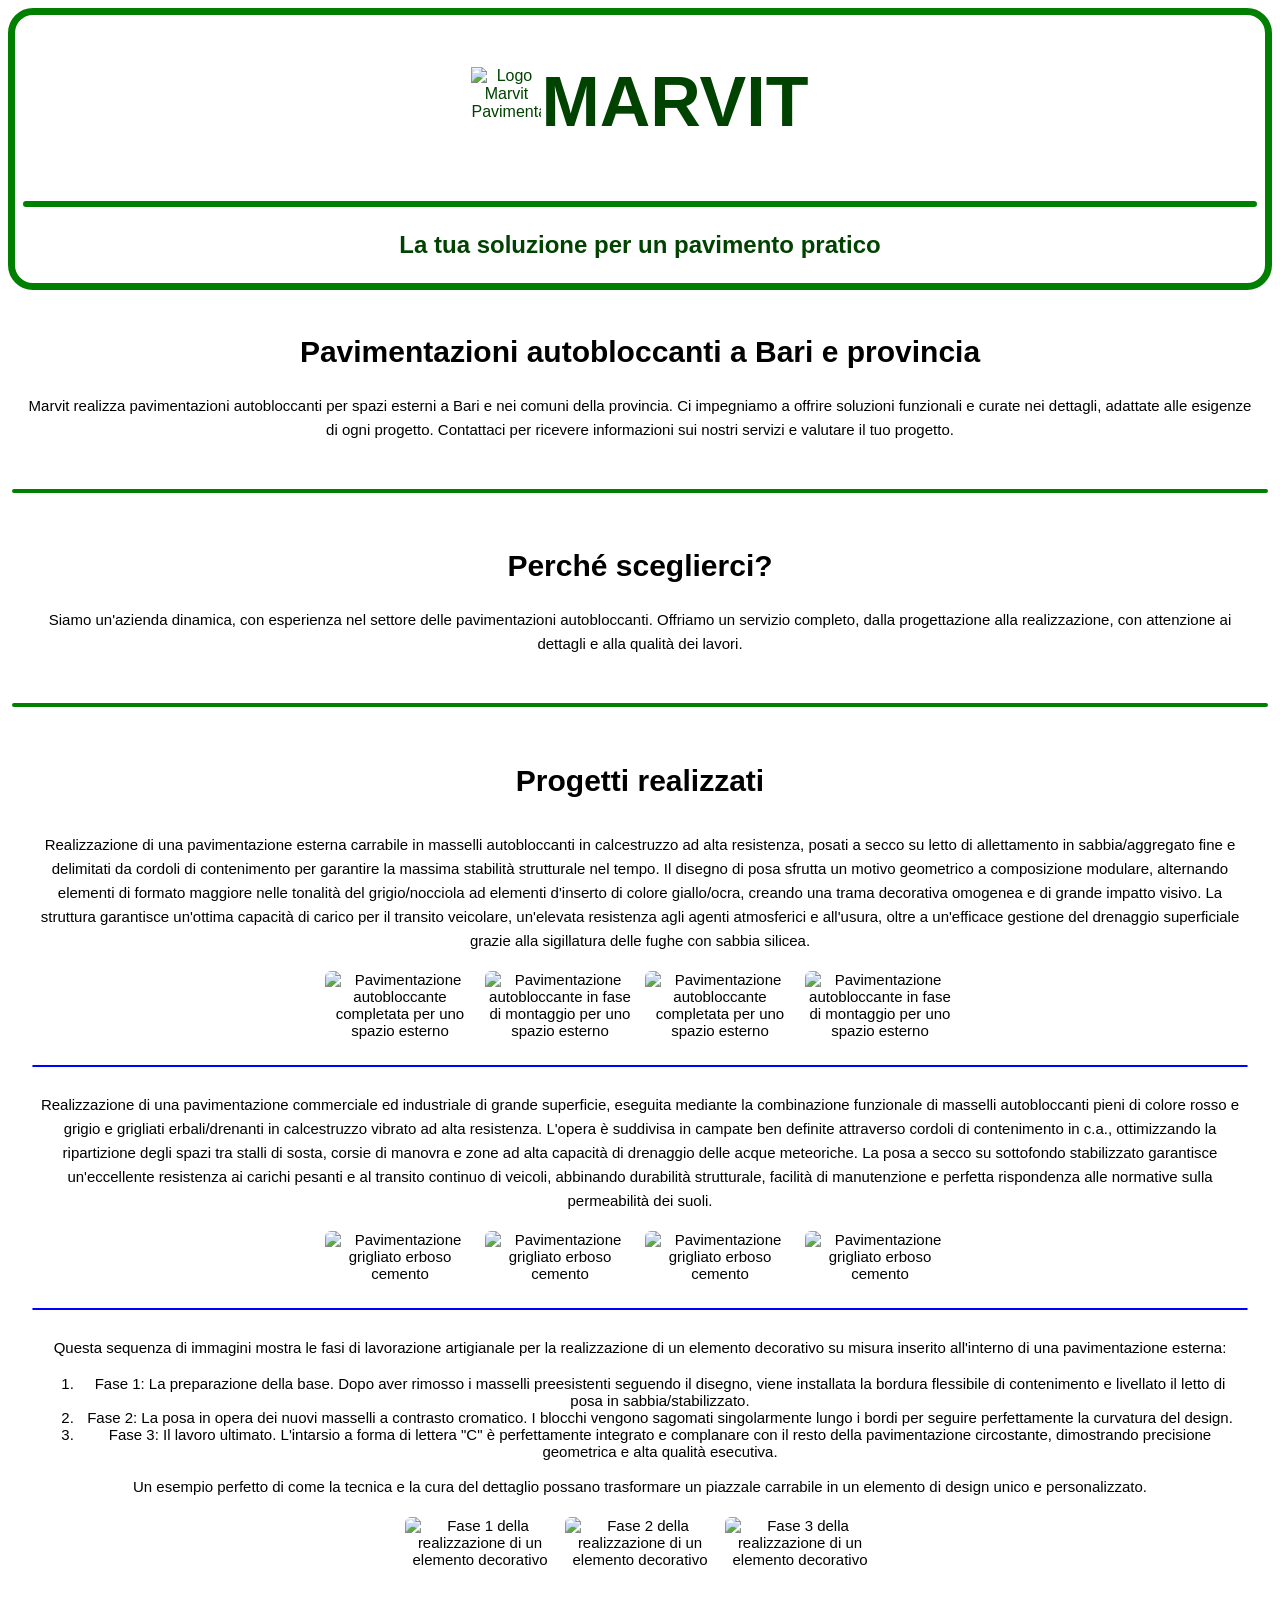
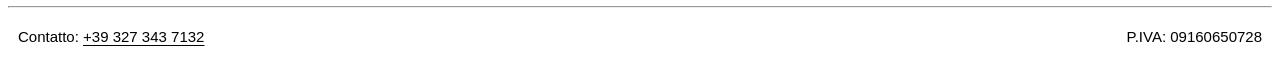
==== index.html @ 8603c84a "Update index.html" ====
<!doctype html>
<html lang="it">
    <head>
        <meta charset="UTF-8" />
        <meta name="viewport" content="width=device-width, initial-scale=1.0" />
        <title>Marvit Pavimentazioni | Bari e Provincia</title>
        <meta
            name="description"
            content="Marvit realizza pavimentazioni autobloccanti a Bari e provincia. Scopri i nostri lavori e contattaci per informazioni e preventivi."
        />
        <link rel="canonical" href="https://leinadco.github.io/marvit/" />
        <link rel="stylesheet" href="style.css" />

        <script type="application/ld+json">
            {
                "@context": "https://schema.org",
                "@type": "HomeAndConstructionBusiness",
                "name": "Marvit Pavimentazioni",
                "url": "https://leinadco.github.io/marvit/",
                "telephone": "+393273437132",
                "description": "Marvit realizza pavimentazioni autobloccanti a Bari e provincia.",
                "areaServed": {
                    "@type": "AdministrativeArea",
                    "name": "Bari e provincia"
                }
            }
        </script>
    </head>

    <body>
        <header>
            <div>
                <img
                    class="logo"
                    src="https://raw.githubusercontent.com/leinadco/Files/refs/heads/main/Marvit/Logo_Marvit.jpg"
                    alt="Logo Marvit Pavimentazioni"
                />
                <h1>MARVIT</h1>
            </div>
            <hr />
            <p>La tua soluzione per un pavimento pratico</p>
        </header>
        <main>
            <section>
                <h2>Pavimentazioni autobloccanti a Bari e provincia</h2>
                <p>
                    Marvit realizza pavimentazioni autobloccanti per spazi
                    esterni a Bari e nei comuni della provincia. Ci impegniamo a
                    offrire soluzioni funzionali e curate nei dettagli, adattate
                    alle esigenze di ogni progetto. Contattaci per ricevere
                    informazioni sui nostri servizi e valutare il tuo progetto.
                </p>
            </section>
            <hr />
            <section>
                <h2>Perché sceglierci?</h2>
                <p>
                    Siamo un'azienda dinamica, con esperienza nel settore delle
                    pavimentazioni autobloccanti. Offriamo un servizio completo,
                    dalla progettazione alla realizzazione, con attenzione ai
                    dettagli e alla qualità dei lavori.
                </p>
            </section>
            <hr />
            <section>
                <h2>Progetti realizzati</h2>
                <div class="gallery">
                    <div class="flex-container">
                        <p>
                            Realizzazione di una pavimentazione esterna
                            carrabile in masselli autobloccanti in calcestruzzo
                            ad alta resistenza, posati a secco su letto di
                            allettamento in sabbia/aggregato fine e delimitati
                            da cordoli di contenimento per garantire la massima
                            stabilità strutturale nel tempo. Il disegno di posa
                            sfrutta un motivo geometrico a composizione
                            modulare, alternando elementi di formato maggiore
                            nelle tonalità del grigio/nocciola ad elementi
                            d'inserto di colore giallo/ocra, creando una trama
                            decorativa omogenea e di grande impatto visivo. La
                            struttura garantisce un'ottima capacità di carico
                            per il transito veicolare, un'elevata resistenza
                            agli agenti atmosferici e all'usura, oltre a
                            un'efficace gestione del drenaggio superficiale
                            grazie alla sigillatura delle fughe con sabbia
                            silicea.
                        </p>
                        <img
                            src="https://raw.githubusercontent.com/leinadco/Files/refs/heads/main/Marvit/Tipo2-pavimentazione-autobloccante-completata-per-uno-spazio-esterno-1.jpg"
                            alt="Pavimentazione autobloccante completata per uno spazio esterno"
                            loading="lazy"
                            decoding="async"
                        />
                        <img
                            src="https://raw.githubusercontent.com/leinadco/Files/refs/heads/main/Marvit/Tipo2-pavimentazione-autobloccante-in-fase-di-montaggio-per-uno-spazio-esterno-3.jpg"
                            alt="Pavimentazione autobloccante in fase di montaggio per uno spazio esterno"
                            loading="lazy"
                            decoding="async"
                        />
                        <img
                            src="https://raw.githubusercontent.com/leinadco/Files/refs/heads/main/Marvit/Tipo2-pavimentazione-autobloccante-completata-per-uno-spazio-esterno-2.jpg"
                            alt="Pavimentazione autobloccante completata per uno spazio esterno"
                            loading="lazy"
                            decoding="async"
                        />
                        <img
                            src="https://raw.githubusercontent.com/leinadco/Files/refs/heads/main/Marvit/Tipo2-pavimentazione-autobloccante-in-fase-di-montaggio-per-uno-spazio-esterno_4.jpg"
                            alt="Pavimentazione autobloccante in fase di montaggio per uno spazio esterno"
                            loading="lazy"
                            decoding="async"
                        />
                    </div>
                    <hr />
                    <div class="flex-container">
                        <p>
                            Realizzazione di una pavimentazione commerciale ed
                            industriale di grande superficie, eseguita mediante
                            la combinazione funzionale di masselli autobloccanti
                            pieni di colore rosso e grigio e grigliati
                            erbali/drenanti in calcestruzzo vibrato ad alta
                            resistenza. L'opera è suddivisa in campate ben
                            definite attraverso cordoli di contenimento in c.a.,
                            ottimizzando la ripartizione degli spazi tra stalli
                            di sosta, corsie di manovra e zone ad alta capacità
                            di drenaggio delle acque meteoriche. La posa a secco
                            su sottofondo stabilizzato garantisce un'eccellente
                            resistenza ai carichi pesanti e al transito continuo
                            di veicoli, abbinando durabilità strutturale,
                            facilità di manutenzione e perfetta rispondenza alle
                            normative sulla permeabilità dei suoli.
                        </p>
                        <img
                            src="https://raw.githubusercontent.com/leinadco/Files/refs/heads/main/Marvit/Tipo1-pavimentazione-grigliato-erboso-cemento-1.jpg"
                            alt="Pavimentazione grigliato erboso cemento"
                        />
                        <img
                            src="https://raw.githubusercontent.com/leinadco/Files/refs/heads/main/Marvit/Tipo1-pavimentazione-grigliato-erboso-cemento-2.jpg"
                            alt="Pavimentazione grigliato erboso cemento"
                        />
                        <img
                            src="https://raw.githubusercontent.com/leinadco/Files/refs/heads/main/Marvit/Tipo1-pavimentazione-grigliato-erboso-cemento-3.jpg"
                            alt="Pavimentazione grigliato erboso cemento"
                        />
                        <img
                            src="https://raw.githubusercontent.com/leinadco/Files/refs/heads/main/Marvit/Tipo1-pavimentazione-grigliato-erboso-cemento-4.jpg"
                            alt="Pavimentazione grigliato erboso cemento"
                        />
                    </div>
<hr />
                    <div class="flex-container">
<div>
                        <p>Questa sequenza di immagini mostra le fasi di lavorazione artigianale per la realizzazione di un elemento decorativo su misura inserito all'interno di una pavimentazione esterna:</p>
<ol>
<li>Fase 1: La preparazione della base. Dopo aver rimosso i masselli preesistenti seguendo il disegno, viene installata la bordura flessibile di contenimento e livellato il letto di posa in sabbia/stabilizzato.</li>
<li>Fase 2: La posa in opera dei nuovi masselli a contrasto cromatico. I blocchi vengono sagomati singolarmente lungo i bordi per seguire perfettamente la curvatura del design.</li>
<li>Fase 3: Il lavoro ultimato. L'intarsio a forma di lettera "C" è perfettamente integrato e complanare con il resto della pavimentazione circostante, dimostrando precisione geometrica e alta qualità esecutiva.</li>
</ol>
<p>Un esempio perfetto di come la tecnica e la cura del dettaglio possano trasformare un piazzale carrabile in un elemento di design unico e personalizzato.<p>
</div>
                        <img
                            src="https://raw.githubusercontent.com/leinadco/Files/refs/heads/main/Marvit/Tipo3-realizzazione-intarsio-personalizzato-masselli-1.jpg"
                            alt="Fase 1 della realizzazione di un elemento decorativo"
                        />
                        <img
                            src="https://raw.githubusercontent.com/leinadco/Files/refs/heads/main/Marvit/Tipo3-realizzazione-intarsio-personalizzato-masselli-2.jpg"
                            alt="Fase 2 della realizzazione di un elemento decorativo"
                        />
                        <img
                            src="https://raw.githubusercontent.com/leinadco/Files/refs/heads/main/Marvit/Tipo3-realizzazione-intarsio-personalizzato-masselli-3.jpg"
                            alt="Fase 3 della realizzazione di un elemento decorativo"
                        />
                    </div>
                </div>
            </section>
        </main>
        <hr />
        <footer>
            <p>
                Contatto:
                <a href="tel:+393273437132">+39 327 343 7132</a>
            </p>
            <p>P.IVA: 09160650728</p>
        </footer>
        <script src="script.js"></script>
    </body>
</html>
---- style.css ----
/* ========================================
   1. REGOLE GENERALI — SMARTPHONE
   ======================================== */

* {
    box-sizing: border-box;
}

body {
    margin: 8px;
    font-family: Arial, Helvetica, sans-serif;
    text-align: center;
}

/* ========================================
   2. INTESTAZIONE
   ======================================== */

header {
    border: 5px solid rgb(0, 127, 0);
    border-radius: 18px;
    color: rgb(0, 67, 0);
}

header div {
    display: flex;
    flex-direction: row;
    justify-content: center;
    align-items: center;
}

.logo {
    width: 48px;
    height: auto;
    aspect-ratio: 1 / 1;
    flex-shrink: 0;
}

header h1 {
    font-size: 36px;
    margin: 0.67em 0;
}

header p {
    font-size: 18px;
    font-weight: bold;
    padding: 0 10px;
}

header hr {
    border: 3px solid green;
    border-radius: 25px;
    margin: 12px 8px;
}

/* ========================================
   3. CONTENUTO PRINCIPALE
   ======================================== */

main {
    width: 100%;
}

section {
    padding: 10px 4px;
}

section ~ hr {
    border: 2px solid green;
    border-radius: 25px;
    margin: 12px 4px;
}

h2 {
    font-size: 24px;
}

section p {
    font-size: 15px;
    line-height: 1.6;
}

/* ========================================
   4. GALLERIA FOTOGRAFICA
   ======================================== */

.gallery {
    font-size: 15px;
}

.gallery hr {
    border: 1px solid blue;
    border-radius: 25px;
    margin: 16px 4px;
}

.flex-container {
    display: flex;
    flex-direction: column;
    align-items: stretch;
    gap: 12px;
    padding: 10px 4px;
}

.flex-container p {
    margin: 0 0 8px;
    line-height: 1.6;
    overflow-wrap: anywhere;
}

.flex-container img {
    display: block;
    width: 100%;
    max-width: 420px;
    height: auto;
    align-self: center;
    border-radius: 6px;
}

/* ========================================
   5. PIÈ DI PAGINA
   ======================================== */

footer {
    display: flex;
    flex-direction: column;
    align-items: center;
    gap: 8px;
    padding: 12px 4px;
    font-size: 15px;
}

footer p {
    margin: 0;
    overflow-wrap: anywhere;
}

footer a {
    color: inherit;
    text-decoration: underline;
    text-underline-offset: 3px;
}

/* ========================================
   6. TABLET E SCHERMI INTERMEDI
   ======================================== */

@media (min-width: 481px) {
    .logo {
        width: 60px;
    }

    header {
        border-width: 6px;
        border-radius: 22px;
    }

    header h1 {
        font-size: 50px;
    }

    header p {
        font-size: 21px;
    }

    h2 {
        font-size: 27px;
    }

    section {
        padding: 16px 12px;
    }

    .flex-container {
        padding: 12px;
    }

    .flex-container img {
        max-width: 300px;
    }
}

/* ========================================
   7. COMPUTER DESKTOP
   ======================================== */

@media (min-width: 769px) {
    .logo {
        width: 70px;
    }

    header {
        border-width: 7px;
        border-radius: 25px;
    }

    header h1 {
        font-size: 70px;
    }

    header p {
        font-size: 24px;
    }

    h2 {
        font-size: 30px;
    }

    section {
        padding: 20px;
    }

    .flex-container {
        flex-direction: row;
        justify-content: center;
        align-items: center;
        flex-wrap: wrap;
        gap: 10px;
        padding: 10px;
    }

    .flex-container p {
        flex-basis: 100%;
    }

    .flex-container img {
        width: 150px;
        max-width: calc(25% - 10px);
        flex: 0 1 150px;
    }

    footer {
        flex-direction: row;
        justify-content: space-between;
        align-items: center;
        gap: 16px;
        padding: 12px 10px;
    }
}
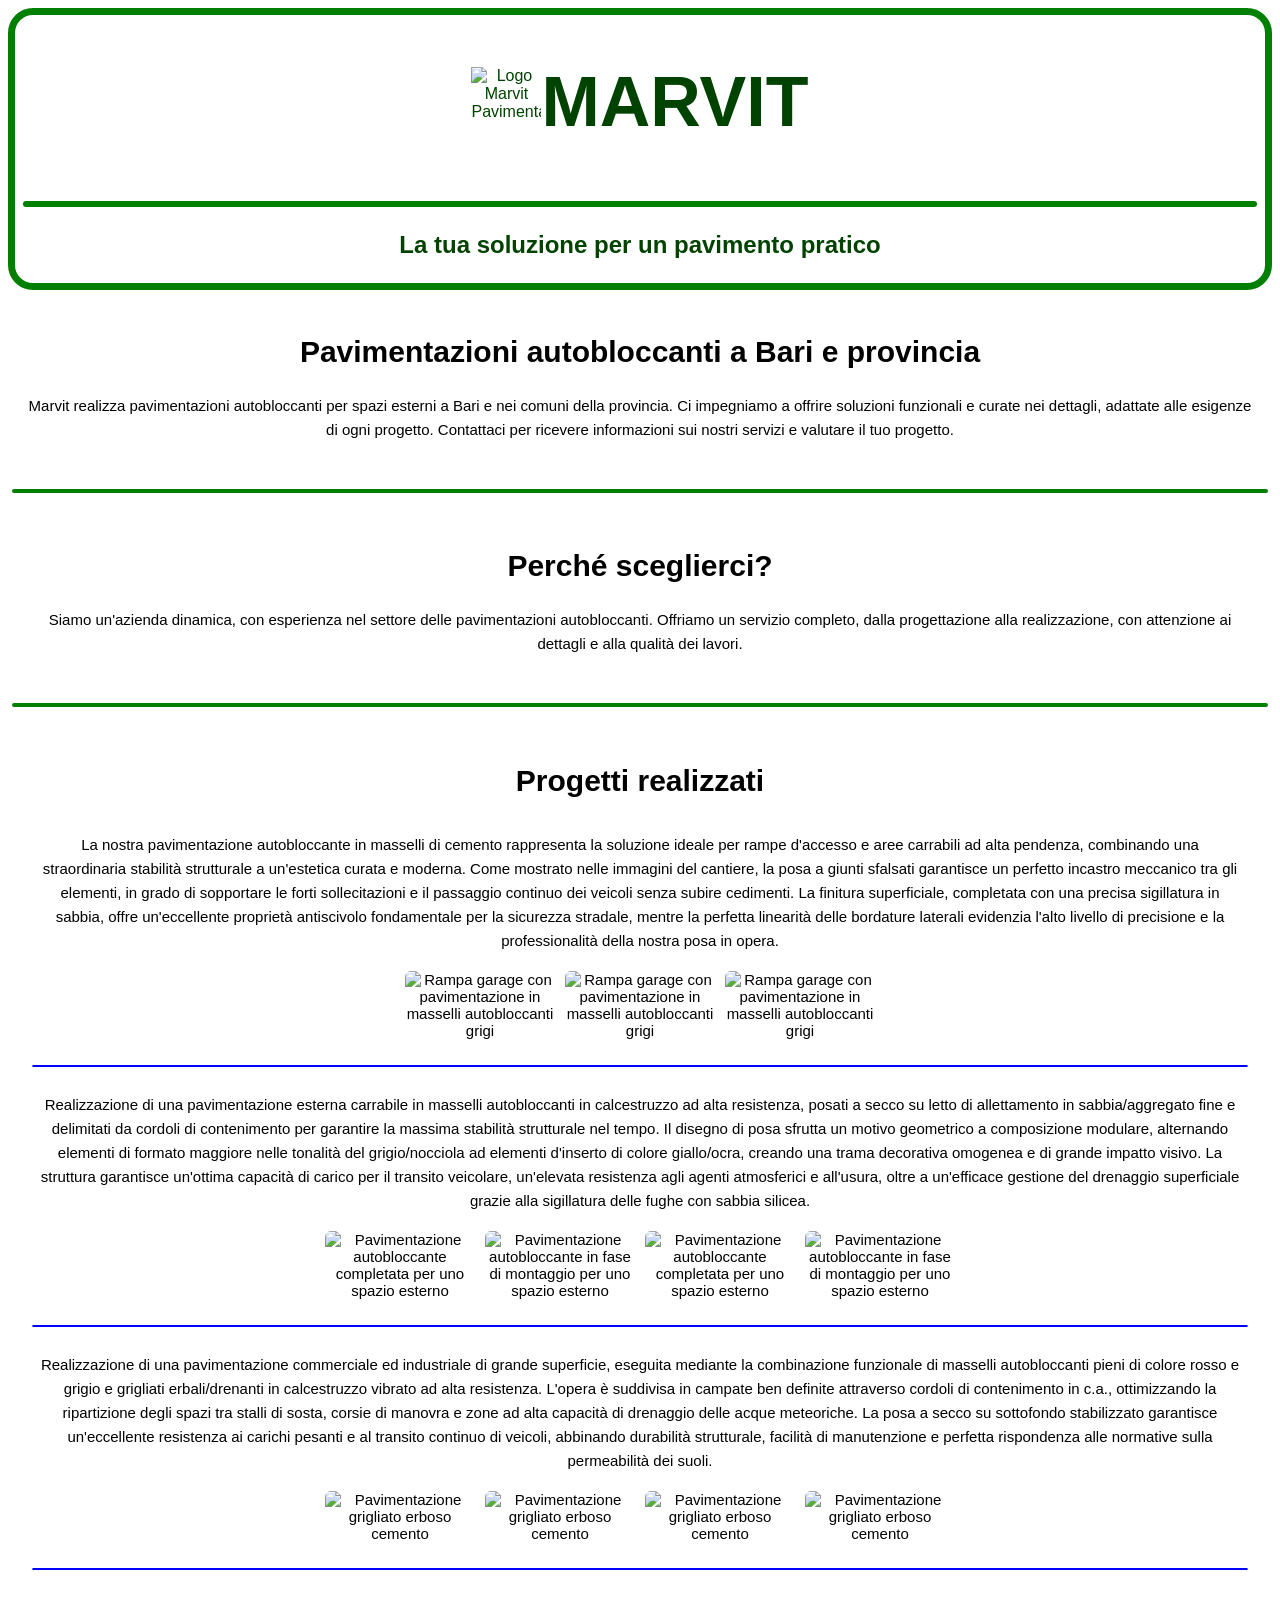
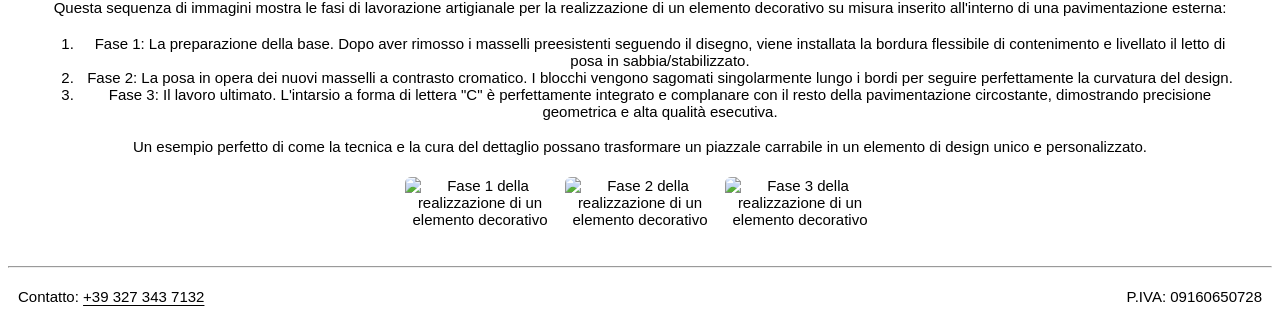
==== commit 6bf4ee63: "Update index.html" ====
--- a/index.html
+++ b/index.html
@@ -67,6 +67,34 @@
                 <div class="gallery">
                     <div class="flex-container">
                         <p>
+La nostra pavimentazione autobloccante in masselli di cemento rappresenta la soluzione ideale per rampe d'accesso e aree carrabili ad alta pendenza, combinando una straordinaria stabilità strutturale a un'estetica curata e moderna. Come mostrato nelle immagini del cantiere, la posa a giunti sfalsati garantisce un perfetto incastro meccanico tra gli elementi, in grado di sopportare le forti sollecitazioni e il passaggio continuo dei veicoli senza subire cedimenti. La finitura superficiale, completata con una precisa sigillatura in sabbia, offre un'eccellente proprietà antiscivolo fondamentale per la sicurezza stradale, mentre la perfetta linearità delle bordature laterali evidenzia l'alto livello di precisione e la professionalità della nostra posa in opera.
+                        </p>
+                        <img
+                            src="https://raw.githubusercontent.com/leinadco/Files/refs/heads/main/Marvit/Tipo4-pavimentazione-rampa-garage-autobloccanti-1.jpg"
+                            alt="Rampa garage con pavimentazione in masselli autobloccanti grigi"
+
+                            loading="lazy"
+                            decoding="async"
+                        />
+                        <img
+                            src="https://raw.githubusercontent.com/leinadco/Files/refs/heads/main/Marvit/Tipo4-pavimentazione-rampa-garage-autobloccanti-2.jpg"
+                            alt="Rampa garage con pavimentazione in masselli autobloccanti grigi"
+
+                            loading="lazy"
+                            decoding="async"
+                        />
+                        <img
+                            src="https://raw.githubusercontent.com/leinadco/Files/refs/heads/main/Marvit/Tipo4-pavimentazione-rampa-garage-autobloccanti-3.jpg"
+                            alt="Rampa garage con pavimentazione in masselli autobloccanti grigi"
+
+                            loading="lazy"
+                            decoding="async"
+                        />
+                    </div>
+                    <hr />
+                <div class="gallery">
+                    <div class="flex-container">
+                        <p>
                             Realizzazione di una pavimentazione esterna
                             carrabile in masselli autobloccanti in calcestruzzo
                             ad alta resistenza, posati a secco su letto di
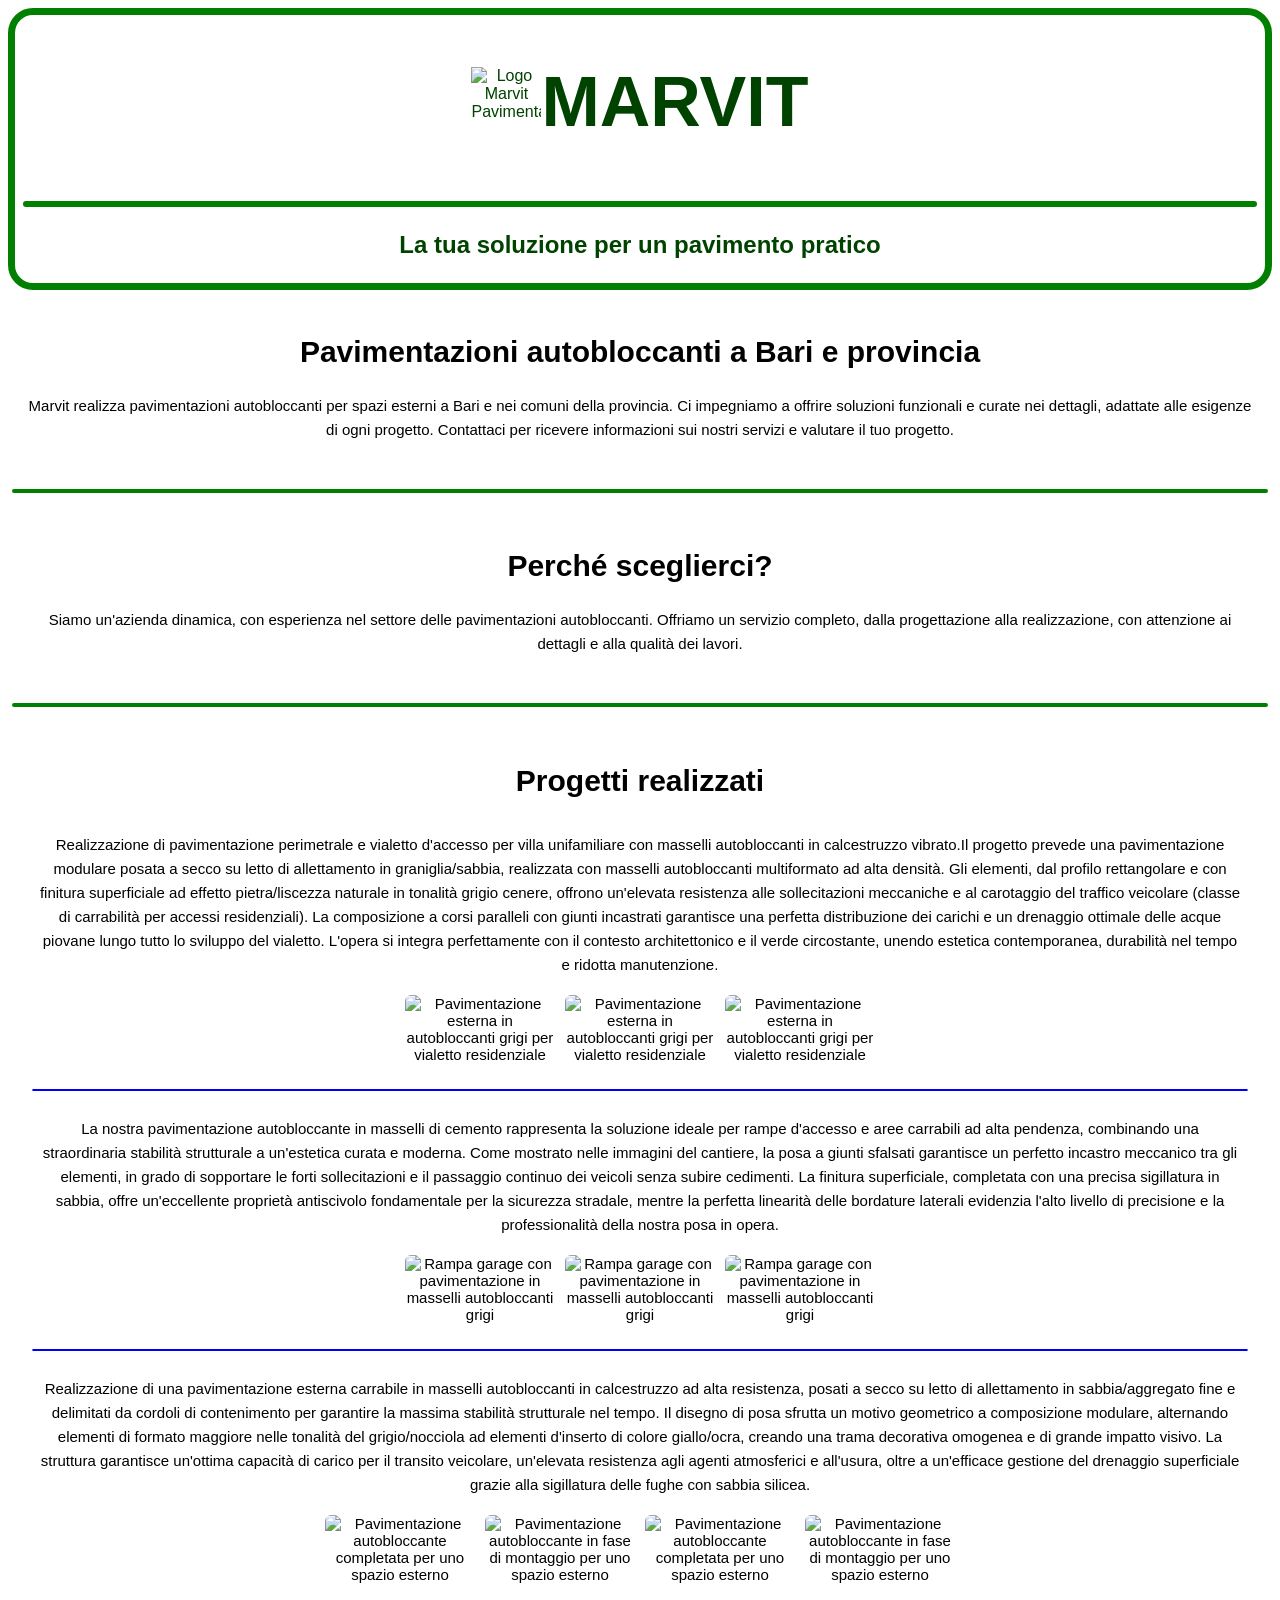
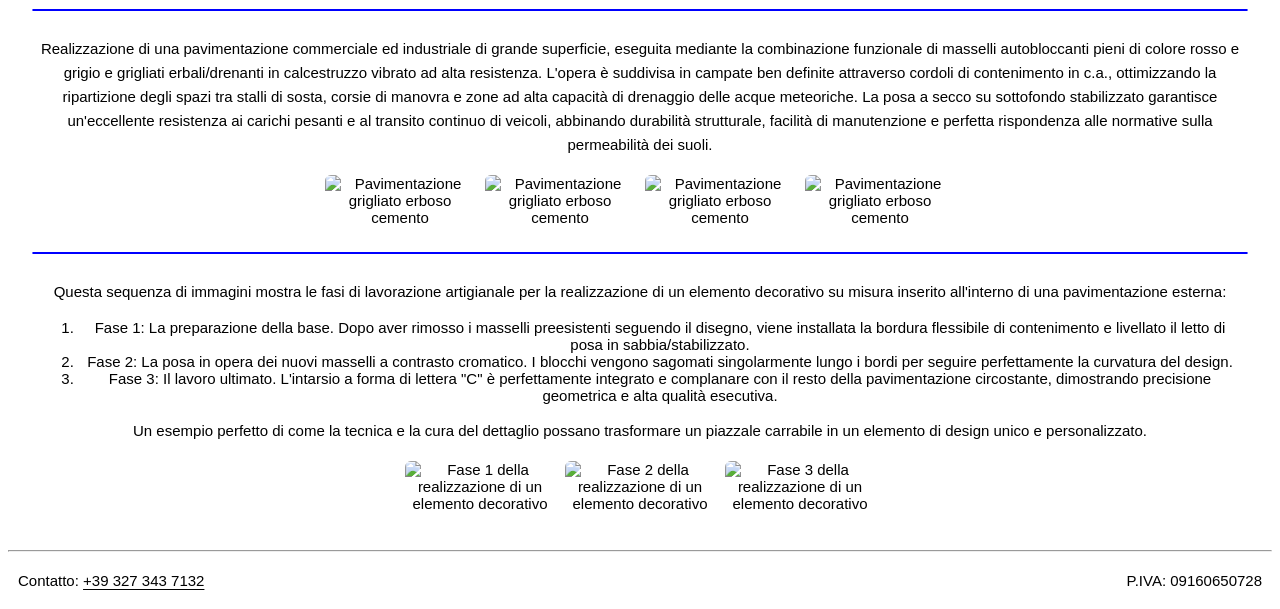
==== commit ddf27bac: "Update index.html" ====
--- a/index.html
+++ b/index.html
@@ -65,6 +65,37 @@
             <section>
                 <h2>Progetti realizzati</h2>
                 <div class="gallery">
+
+                    <div class="flex-container">
+                        <p>
+Realizzazione di pavimentazione perimetrale e vialetto d'accesso per villa unifamiliare con masselli autobloccanti in calcestruzzo vibrato.
+​Il progetto prevede una pavimentazione modulare posata a secco su letto di allettamento in graniglia/sabbia, realizzata con masselli autobloccanti multiformato ad alta densità. Gli elementi, dal profilo rettangolare e con finitura superficiale ad effetto pietra/liscezza naturale in tonalità grigio cenere, offrono un'elevata resistenza alle sollecitazioni meccaniche e al carotaggio del traffico veicolare (classe di carrabilità per accessi residenziali).
+La composizione a corsi paralleli con giunti incastrati garantisce una perfetta distribuzione dei carichi e un drenaggio ottimale delle acque piovane lungo tutto lo sviluppo del vialetto. L'opera si integra perfettamente con il contesto architettonico e il verde circostante, unendo estetica contemporanea, durabilità nel tempo e ridotta manutenzione.
+                        </p>
+                        <img
+                            src="https://raw.githubusercontent.com/leinadco/Files/refs/heads/main/Marvit/Tipo5-pavimentazione-esterna-masselli-residenza-moderna-1.jpg"
+                            alt="Pavimentazione esterna in autobloccanti grigi per vialetto residenziale"
+
+                            loading="lazy"
+                            decoding="async"
+                        />
+                        <img
+                            src="https://raw.githubusercontent.com/leinadco/Files/refs/heads/main/Marvit/Tipo5-pavimentazione-esterna-masselli-residenza-moderna-2.jpg"
+                            alt="Pavimentazione esterna in autobloccanti grigi per vialetto residenziale"
+
+                            loading="lazy"
+                            decoding="async"
+                        />
+                        <img
+                            src="https://raw.githubusercontent.com/leinadco/Files/refs/heads/main/Marvit/Tipo5-pavimentazione-esterna-masselli-residenza-moderna-3.jpg.jpg"
+                            alt="Pavimentazione esterna in autobloccanti grigi per vialetto residenziale"
+
+                            loading="lazy"
+                            decoding="async"
+                        />
+                    </div>
+                    <hr />
+
                     <div class="flex-container">
                         <p>
 La nostra pavimentazione autobloccante in masselli di cemento rappresenta la soluzione ideale per rampe d'accesso e aree carrabili ad alta pendenza, combinando una straordinaria stabilità strutturale a un'estetica curata e moderna. Come mostrato nelle immagini del cantiere, la posa a giunti sfalsati garantisce un perfetto incastro meccanico tra gli elementi, in grado di sopportare le forti sollecitazioni e il passaggio continuo dei veicoli senza subire cedimenti. La finitura superficiale, completata con una precisa sigillatura in sabbia, offre un'eccellente proprietà antiscivolo fondamentale per la sicurezza stradale, mentre la perfetta linearità delle bordature laterali evidenzia l'alto livello di precisione e la professionalità della nostra posa in opera.
@@ -92,7 +123,6 @@
                         />
                     </div>
                     <hr />
-                <div class="gallery">
                     <div class="flex-container">
                         <p>
                             Realizzazione di una pavimentazione esterna
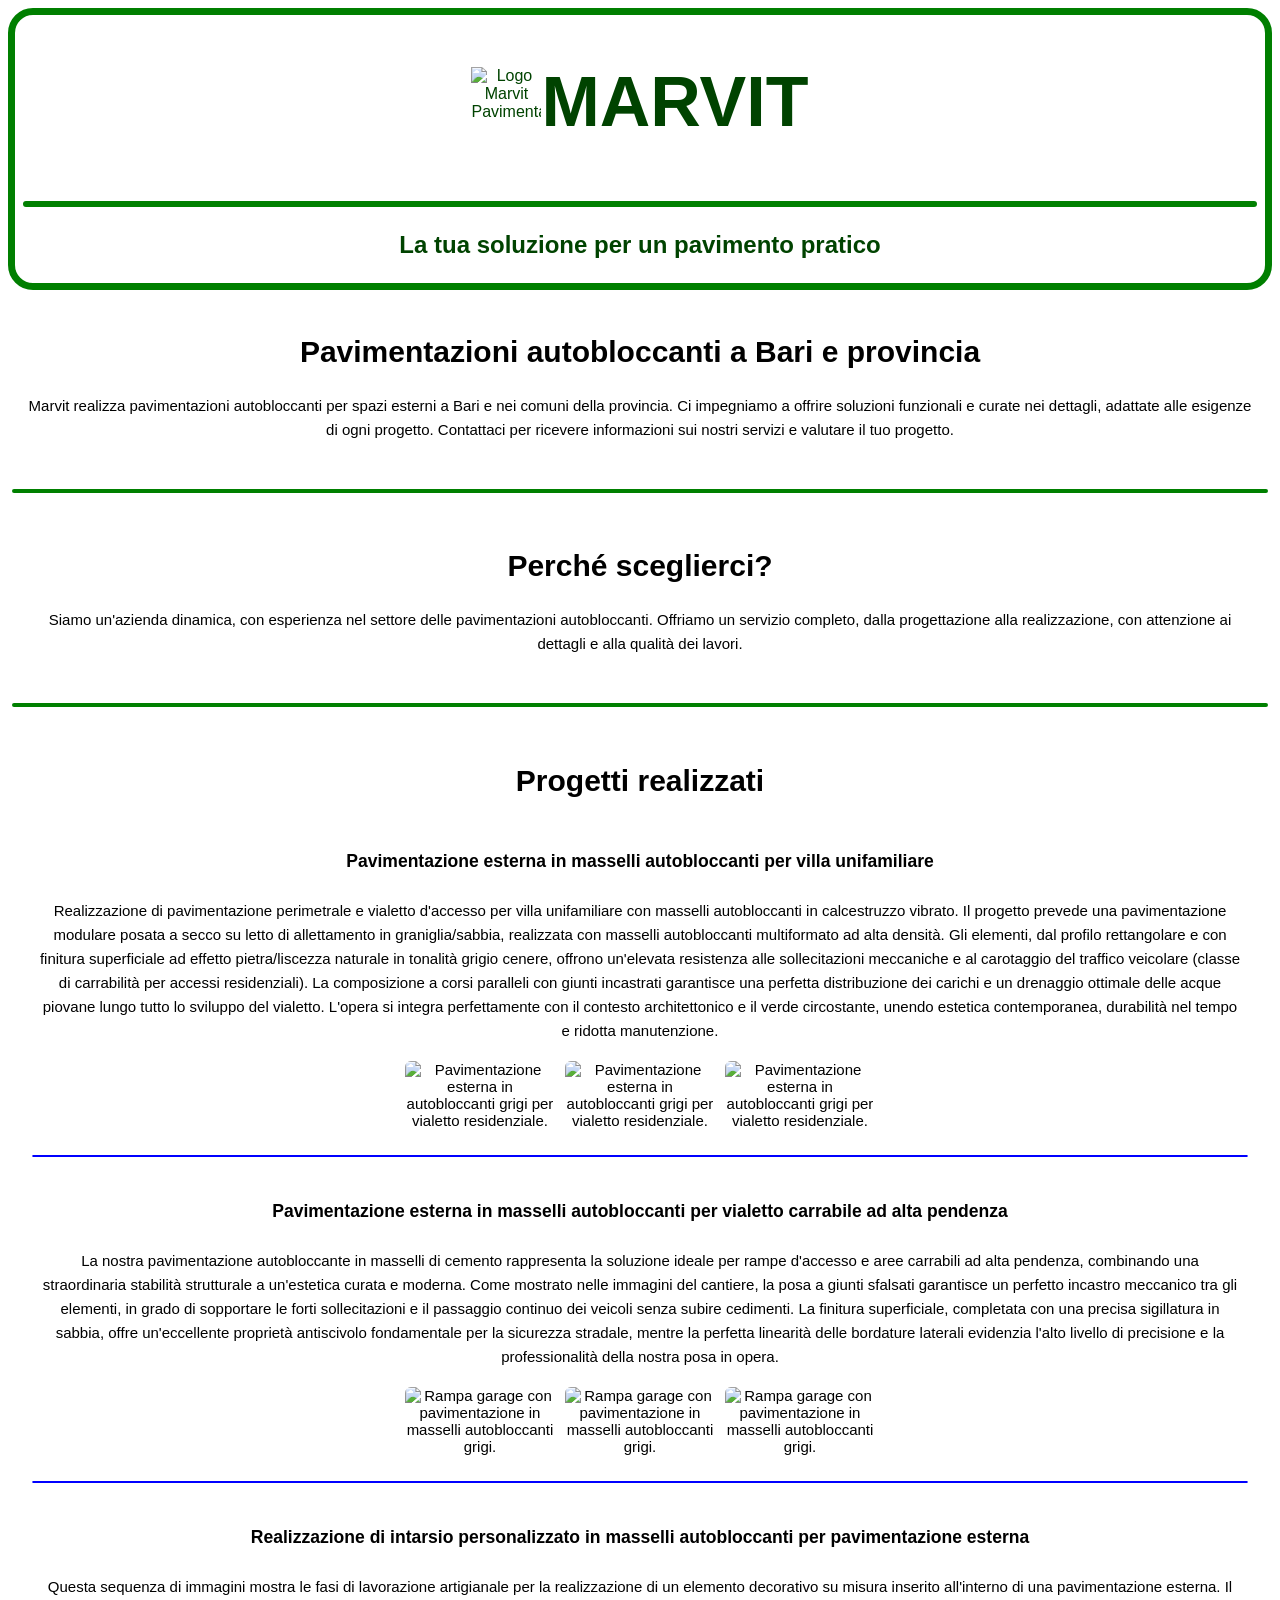
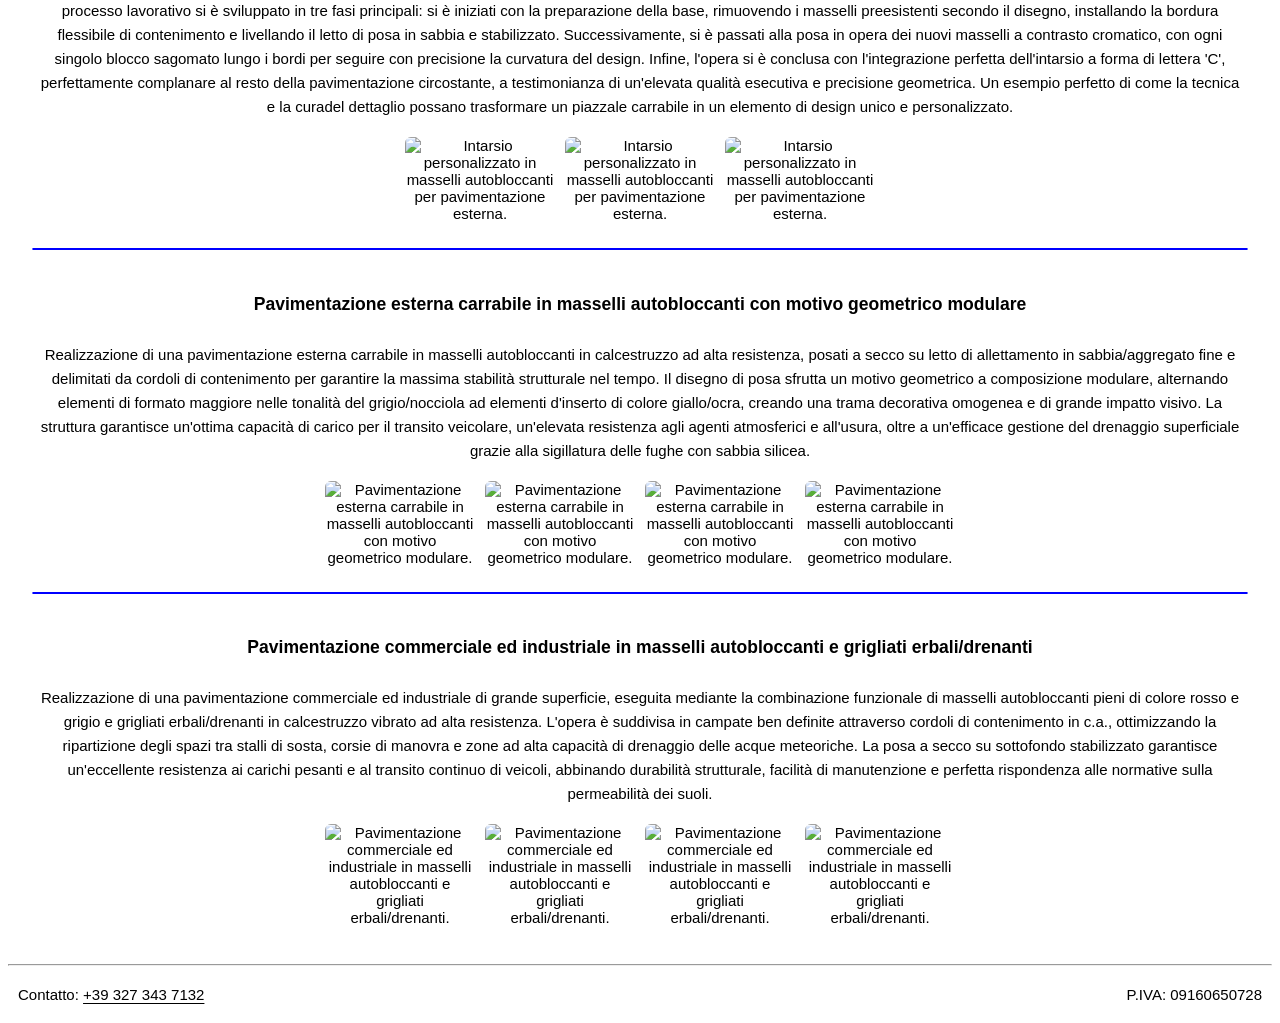
==== commit 19122d35: "Refactor index.html and add script.js for project display functionality" ====
--- a/index.html
+++ b/index.html
@@ -64,65 +64,91 @@
             <hr />
             <section>
                 <h2>Progetti realizzati</h2>
-                <div class="gallery">
-
+                <div class="gallery" id="works-container">
+<!--                   <div class="flex-container">
+                        <p>
+                            Realizzazione di pavimentazione perimetrale e
+                            vialetto d'accesso per villa unifamiliare con
+                            masselli autobloccanti in calcestruzzo vibrato. ​Il
+                            progetto prevede una pavimentazione modulare posata
+                            a secco su letto di allettamento in
+                            graniglia/sabbia, realizzata con masselli
+                            autobloccanti multiformato ad alta densità. Gli
+                            elementi, dal profilo rettangolare e con finitura
+                            superficiale ad effetto pietra/liscezza naturale in
+                            tonalità grigio cenere, offrono un'elevata
+                            resistenza alle sollecitazioni meccaniche e al
+                            carotaggio del traffico veicolare (classe di
+                            carrabilità per accessi residenziali). La
+                            composizione a corsi paralleli con giunti incastrati
+                            garantisce una perfetta distribuzione dei carichi e
+                            un drenaggio ottimale delle acque piovane lungo
+                            tutto lo sviluppo del vialetto. L'opera si integra
+                            perfettamente con il contesto architettonico e il
+                            verde circostante, unendo estetica contemporanea,
+                            durabilità nel tempo e ridotta manutenzione.
+                        </p>
+                        <img
+                            src="https://raw.githubusercontent.com/leinadco/Files/refs/heads/main/Marvit/Tipo5-pavimentazione-esterna-masselli-residenza-moderna-1.jpg"
+                            alt="Pavimentazione esterna in autobloccanti grigi per vialetto residenziale"
+                            loading="lazy"
+                            decoding="async"
+                        />
+                        <img
+                            src="https://raw.githubusercontent.com/leinadco/Files/refs/heads/main/Marvit/Tipo5-pavimentazione-esterna-masselli-residenza-moderna-2.jpg"
+                            alt="Pavimentazione esterna in autobloccanti grigi per vialetto residenziale"
+                            loading="lazy"
+                            decoding="async"
+                        />
+                        <img
+                            src="https://raw.githubusercontent.com/leinadco/Files/refs/heads/main/Marvit/Tipo5-pavimentazione-esterna-masselli-residenza-moderna-3.jpg"
+                            alt="Pavimentazione esterna in autobloccanti grigi per vialetto residenziale"
+                            loading="lazy"
+                            decoding="async"
+                        />
+                    </div>
+                    <hr />
+               
                     <div class="flex-container">
                         <p>
-Realizzazione di pavimentazione perimetrale e vialetto d'accesso per villa unifamiliare con masselli autobloccanti in calcestruzzo vibrato.
-​Il progetto prevede una pavimentazione modulare posata a secco su letto di allettamento in graniglia/sabbia, realizzata con masselli autobloccanti multiformato ad alta densità. Gli elementi, dal profilo rettangolare e con finitura superficiale ad effetto pietra/liscezza naturale in tonalità grigio cenere, offrono un'elevata resistenza alle sollecitazioni meccaniche e al carotaggio del traffico veicolare (classe di carrabilità per accessi residenziali).
-La composizione a corsi paralleli con giunti incastrati garantisce una perfetta distribuzione dei carichi e un drenaggio ottimale delle acque piovane lungo tutto lo sviluppo del vialetto. L'opera si integra perfettamente con il contesto architettonico e il verde circostante, unendo estetica contemporanea, durabilità nel tempo e ridotta manutenzione.
+                            La nostra pavimentazione autobloccante in masselli
+                            di cemento rappresenta la soluzione ideale per rampe
+                            d'accesso e aree carrabili ad alta pendenza,
+                            combinando una straordinaria stabilità strutturale a
+                            un'estetica curata e moderna. Come mostrato nelle
+                            immagini del cantiere, la posa a giunti sfalsati
+                            garantisce un perfetto incastro meccanico tra gli
+                            elementi, in grado di sopportare le forti
+                            sollecitazioni e il passaggio continuo dei veicoli
+                            senza subire cedimenti. La finitura superficiale,
+                            completata con una precisa sigillatura in sabbia,
+                            offre un'eccellente proprietà antiscivolo
+                            fondamentale per la sicurezza stradale, mentre la
+                            perfetta linearità delle bordature laterali
+                            evidenzia l'alto livello di precisione e la
+                            professionalità della nostra posa in opera.
                         </p>
                         <img
-                            src="https://raw.githubusercontent.com/leinadco/Files/refs/heads/main/Marvit/Tipo5-pavimentazione-esterna-masselli-residenza-moderna-1.jpg"
-                            alt="Pavimentazione esterna in autobloccanti grigi per vialetto residenziale"
-
-                            loading="lazy"
-                            decoding="async"
-                        />
-                        <img
-                            src="https://raw.githubusercontent.com/leinadco/Files/refs/heads/main/Marvit/Tipo5-pavimentazione-esterna-masselli-residenza-moderna-2.jpg"
-                            alt="Pavimentazione esterna in autobloccanti grigi per vialetto residenziale"
-
-                            loading="lazy"
-                            decoding="async"
-                        />
-                        <img
-                            src="https://raw.githubusercontent.com/leinadco/Files/refs/heads/main/Marvit/Tipo5-pavimentazione-esterna-masselli-residenza-moderna-3.jpg.jpg"
-                            alt="Pavimentazione esterna in autobloccanti grigi per vialetto residenziale"
-
+                            src="https://raw.githubusercontent.com/leinadco/Files/refs/heads/main/Marvit/Tipo4-pavimentazione-rampa-garage-autobloccanti-1.jpg"
+                            alt="Rampa garage con pavimentazione in masselli autobloccanti grigi"
+                            loading="lazy"
+                            decoding="async"
+                        />
+                        <img
+                            src="https://raw.githubusercontent.com/leinadco/Files/refs/heads/main/Marvit/Tipo4-pavimentazione-rampa-garage-autobloccanti-2.jpg"
+                            alt="Rampa garage con pavimentazione in masselli autobloccanti grigi"
+                            loading="lazy"
+                            decoding="async"
+                        />
+                        <img
+                            src="https://raw.githubusercontent.com/leinadco/Files/refs/heads/main/Marvit/Tipo4-pavimentazione-rampa-garage-autobloccanti-3.jpg"
+                            alt="Rampa garage con pavimentazione in masselli autobloccanti grigi"
                             loading="lazy"
                             decoding="async"
                         />
                     </div>
                     <hr />
-
-                    <div class="flex-container">
-                        <p>
-La nostra pavimentazione autobloccante in masselli di cemento rappresenta la soluzione ideale per rampe d'accesso e aree carrabili ad alta pendenza, combinando una straordinaria stabilità strutturale a un'estetica curata e moderna. Come mostrato nelle immagini del cantiere, la posa a giunti sfalsati garantisce un perfetto incastro meccanico tra gli elementi, in grado di sopportare le forti sollecitazioni e il passaggio continuo dei veicoli senza subire cedimenti. La finitura superficiale, completata con una precisa sigillatura in sabbia, offre un'eccellente proprietà antiscivolo fondamentale per la sicurezza stradale, mentre la perfetta linearità delle bordature laterali evidenzia l'alto livello di precisione e la professionalità della nostra posa in opera.
-                        </p>
-                        <img
-                            src="https://raw.githubusercontent.com/leinadco/Files/refs/heads/main/Marvit/Tipo4-pavimentazione-rampa-garage-autobloccanti-1.jpg"
-                            alt="Rampa garage con pavimentazione in masselli autobloccanti grigi"
-
-                            loading="lazy"
-                            decoding="async"
-                        />
-                        <img
-                            src="https://raw.githubusercontent.com/leinadco/Files/refs/heads/main/Marvit/Tipo4-pavimentazione-rampa-garage-autobloccanti-2.jpg"
-                            alt="Rampa garage con pavimentazione in masselli autobloccanti grigi"
-
-                            loading="lazy"
-                            decoding="async"
-                        />
-                        <img
-                            src="https://raw.githubusercontent.com/leinadco/Files/refs/heads/main/Marvit/Tipo4-pavimentazione-rampa-garage-autobloccanti-3.jpg"
-                            alt="Rampa garage con pavimentazione in masselli autobloccanti grigi"
-
-                            loading="lazy"
-                            decoding="async"
-                        />
-                    </div>
-                    <hr />
+                    
                     <div class="flex-container">
                         <p>
                             Realizzazione di una pavimentazione esterna
@@ -169,6 +195,7 @@
                         />
                     </div>
                     <hr />
+                    
                     <div class="flex-container">
                         <p>
                             Realizzazione di una pavimentazione commerciale ed
@@ -204,17 +231,49 @@
                             alt="Pavimentazione grigliato erboso cemento"
                         />
                     </div>
-<hr />
+                    <hr />
+                     
                     <div class="flex-container">
-<div>
-                        <p>Questa sequenza di immagini mostra le fasi di lavorazione artigianale per la realizzazione di un elemento decorativo su misura inserito all'interno di una pavimentazione esterna:</p>
-<ol>
-<li>Fase 1: La preparazione della base. Dopo aver rimosso i masselli preesistenti seguendo il disegno, viene installata la bordura flessibile di contenimento e livellato il letto di posa in sabbia/stabilizzato.</li>
-<li>Fase 2: La posa in opera dei nuovi masselli a contrasto cromatico. I blocchi vengono sagomati singolarmente lungo i bordi per seguire perfettamente la curvatura del design.</li>
-<li>Fase 3: Il lavoro ultimato. L'intarsio a forma di lettera "C" è perfettamente integrato e complanare con il resto della pavimentazione circostante, dimostrando precisione geometrica e alta qualità esecutiva.</li>
-</ol>
-<p>Un esempio perfetto di come la tecnica e la cura del dettaglio possano trasformare un piazzale carrabile in un elemento di design unico e personalizzato.<p>
-</div>
+                        <div>
+                            <p>
+                                Questa sequenza di immagini mostra le fasi di
+                                lavorazione artigianale per la realizzazione di
+                                un elemento decorativo su misura inserito
+                                all'interno di una pavimentazione esterna:
+                            </p>
+                            <ol>
+                                <li>
+                                    Fase 1: La preparazione della base. Dopo
+                                    aver rimosso i masselli preesistenti
+                                    seguendo il disegno, viene installata la
+                                    bordura flessibile di contenimento e
+                                    livellato il letto di posa in
+                                    sabbia/stabilizzato.
+                                </li>
+                                <li>
+                                    Fase 2: La posa in opera dei nuovi masselli
+                                    a contrasto cromatico. I blocchi vengono
+                                    sagomati singolarmente lungo i bordi per
+                                    seguire perfettamente la curvatura del
+                                    design.
+                                </li>
+                                <li>
+                                    Fase 3: Il lavoro ultimato. L'intarsio a
+                                    forma di lettera "C" è perfettamente
+                                    integrato e complanare con il resto della
+                                    pavimentazione circostante, dimostrando
+                                    precisione geometrica e alta qualità
+                                    esecutiva.
+                                </li>
+                            </ol>
+                            <p>
+                                Un esempio perfetto di come la tecnica e la cura
+                                del dettaglio possano trasformare un piazzale
+                                carrabile in un elemento di design unico e
+                                personalizzato.
+                            </p>
+                            <p></p>
+                        </div>
                         <img
                             src="https://raw.githubusercontent.com/leinadco/Files/refs/heads/main/Marvit/Tipo3-realizzazione-intarsio-personalizzato-masselli-1.jpg"
                             alt="Fase 1 della realizzazione di un elemento decorativo"
@@ -227,7 +286,8 @@
                             src="https://raw.githubusercontent.com/leinadco/Files/refs/heads/main/Marvit/Tipo3-realizzazione-intarsio-personalizzato-masselli-3.jpg"
                             alt="Fase 3 della realizzazione di un elemento decorativo"
                         />
-                    </div>
+                        
+                    </div>   -->
                 </div>
             </section>
         </main>
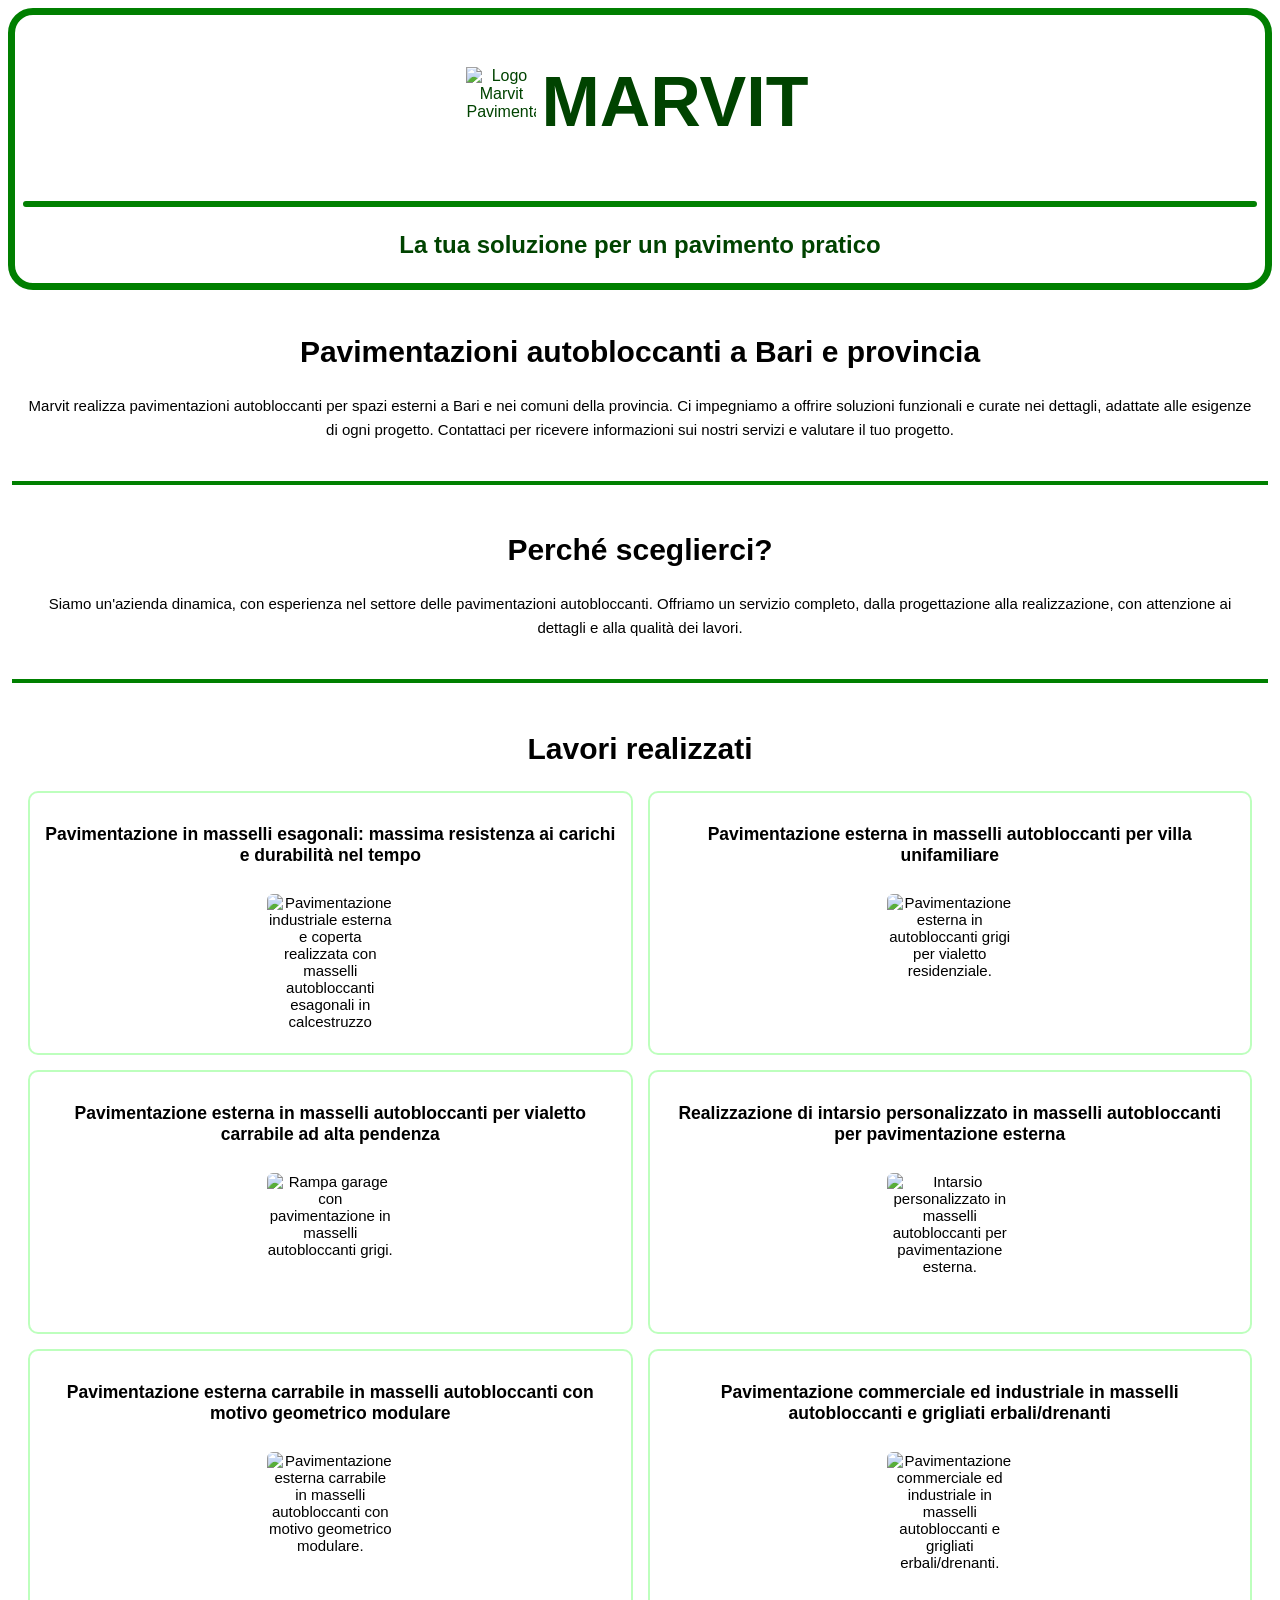
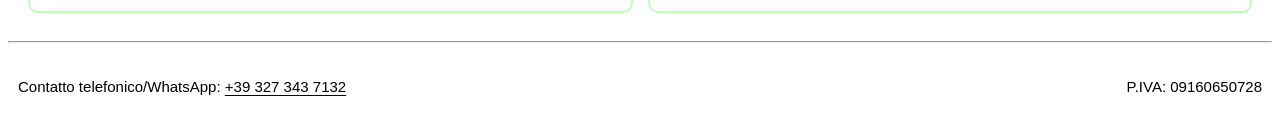
==== commit d4e5b5f7: "Refactor project display section: update HTML structure, enhance CSS styles, and modify JavaScript f" ====
--- a/index.html
+++ b/index.html
@@ -63,238 +63,15 @@
             </section>
             <hr />
             <section>
-                <h2>Progetti realizzati</h2>
-                <div class="gallery" id="works-container">
-<!--                   <div class="flex-container">
-                        <p>
-                            Realizzazione di pavimentazione perimetrale e
-                            vialetto d'accesso per villa unifamiliare con
-                            masselli autobloccanti in calcestruzzo vibrato. ​Il
-                            progetto prevede una pavimentazione modulare posata
-                            a secco su letto di allettamento in
-                            graniglia/sabbia, realizzata con masselli
-                            autobloccanti multiformato ad alta densità. Gli
-                            elementi, dal profilo rettangolare e con finitura
-                            superficiale ad effetto pietra/liscezza naturale in
-                            tonalità grigio cenere, offrono un'elevata
-                            resistenza alle sollecitazioni meccaniche e al
-                            carotaggio del traffico veicolare (classe di
-                            carrabilità per accessi residenziali). La
-                            composizione a corsi paralleli con giunti incastrati
-                            garantisce una perfetta distribuzione dei carichi e
-                            un drenaggio ottimale delle acque piovane lungo
-                            tutto lo sviluppo del vialetto. L'opera si integra
-                            perfettamente con il contesto architettonico e il
-                            verde circostante, unendo estetica contemporanea,
-                            durabilità nel tempo e ridotta manutenzione.
-                        </p>
-                        <img
-                            src="https://raw.githubusercontent.com/leinadco/Files/refs/heads/main/Marvit/Tipo5-pavimentazione-esterna-masselli-residenza-moderna-1.jpg"
-                            alt="Pavimentazione esterna in autobloccanti grigi per vialetto residenziale"
-                            loading="lazy"
-                            decoding="async"
-                        />
-                        <img
-                            src="https://raw.githubusercontent.com/leinadco/Files/refs/heads/main/Marvit/Tipo5-pavimentazione-esterna-masselli-residenza-moderna-2.jpg"
-                            alt="Pavimentazione esterna in autobloccanti grigi per vialetto residenziale"
-                            loading="lazy"
-                            decoding="async"
-                        />
-                        <img
-                            src="https://raw.githubusercontent.com/leinadco/Files/refs/heads/main/Marvit/Tipo5-pavimentazione-esterna-masselli-residenza-moderna-3.jpg"
-                            alt="Pavimentazione esterna in autobloccanti grigi per vialetto residenziale"
-                            loading="lazy"
-                            decoding="async"
-                        />
-                    </div>
-                    <hr />
-               
-                    <div class="flex-container">
-                        <p>
-                            La nostra pavimentazione autobloccante in masselli
-                            di cemento rappresenta la soluzione ideale per rampe
-                            d'accesso e aree carrabili ad alta pendenza,
-                            combinando una straordinaria stabilità strutturale a
-                            un'estetica curata e moderna. Come mostrato nelle
-                            immagini del cantiere, la posa a giunti sfalsati
-                            garantisce un perfetto incastro meccanico tra gli
-                            elementi, in grado di sopportare le forti
-                            sollecitazioni e il passaggio continuo dei veicoli
-                            senza subire cedimenti. La finitura superficiale,
-                            completata con una precisa sigillatura in sabbia,
-                            offre un'eccellente proprietà antiscivolo
-                            fondamentale per la sicurezza stradale, mentre la
-                            perfetta linearità delle bordature laterali
-                            evidenzia l'alto livello di precisione e la
-                            professionalità della nostra posa in opera.
-                        </p>
-                        <img
-                            src="https://raw.githubusercontent.com/leinadco/Files/refs/heads/main/Marvit/Tipo4-pavimentazione-rampa-garage-autobloccanti-1.jpg"
-                            alt="Rampa garage con pavimentazione in masselli autobloccanti grigi"
-                            loading="lazy"
-                            decoding="async"
-                        />
-                        <img
-                            src="https://raw.githubusercontent.com/leinadco/Files/refs/heads/main/Marvit/Tipo4-pavimentazione-rampa-garage-autobloccanti-2.jpg"
-                            alt="Rampa garage con pavimentazione in masselli autobloccanti grigi"
-                            loading="lazy"
-                            decoding="async"
-                        />
-                        <img
-                            src="https://raw.githubusercontent.com/leinadco/Files/refs/heads/main/Marvit/Tipo4-pavimentazione-rampa-garage-autobloccanti-3.jpg"
-                            alt="Rampa garage con pavimentazione in masselli autobloccanti grigi"
-                            loading="lazy"
-                            decoding="async"
-                        />
-                    </div>
-                    <hr />
-                    
-                    <div class="flex-container">
-                        <p>
-                            Realizzazione di una pavimentazione esterna
-                            carrabile in masselli autobloccanti in calcestruzzo
-                            ad alta resistenza, posati a secco su letto di
-                            allettamento in sabbia/aggregato fine e delimitati
-                            da cordoli di contenimento per garantire la massima
-                            stabilità strutturale nel tempo. Il disegno di posa
-                            sfrutta un motivo geometrico a composizione
-                            modulare, alternando elementi di formato maggiore
-                            nelle tonalità del grigio/nocciola ad elementi
-                            d'inserto di colore giallo/ocra, creando una trama
-                            decorativa omogenea e di grande impatto visivo. La
-                            struttura garantisce un'ottima capacità di carico
-                            per il transito veicolare, un'elevata resistenza
-                            agli agenti atmosferici e all'usura, oltre a
-                            un'efficace gestione del drenaggio superficiale
-                            grazie alla sigillatura delle fughe con sabbia
-                            silicea.
-                        </p>
-                        <img
-                            src="https://raw.githubusercontent.com/leinadco/Files/refs/heads/main/Marvit/Tipo2-pavimentazione-autobloccante-completata-per-uno-spazio-esterno-1.jpg"
-                            alt="Pavimentazione autobloccante completata per uno spazio esterno"
-                            loading="lazy"
-                            decoding="async"
-                        />
-                        <img
-                            src="https://raw.githubusercontent.com/leinadco/Files/refs/heads/main/Marvit/Tipo2-pavimentazione-autobloccante-in-fase-di-montaggio-per-uno-spazio-esterno-3.jpg"
-                            alt="Pavimentazione autobloccante in fase di montaggio per uno spazio esterno"
-                            loading="lazy"
-                            decoding="async"
-                        />
-                        <img
-                            src="https://raw.githubusercontent.com/leinadco/Files/refs/heads/main/Marvit/Tipo2-pavimentazione-autobloccante-completata-per-uno-spazio-esterno-2.jpg"
-                            alt="Pavimentazione autobloccante completata per uno spazio esterno"
-                            loading="lazy"
-                            decoding="async"
-                        />
-                        <img
-                            src="https://raw.githubusercontent.com/leinadco/Files/refs/heads/main/Marvit/Tipo2-pavimentazione-autobloccante-in-fase-di-montaggio-per-uno-spazio-esterno_4.jpg"
-                            alt="Pavimentazione autobloccante in fase di montaggio per uno spazio esterno"
-                            loading="lazy"
-                            decoding="async"
-                        />
-                    </div>
-                    <hr />
-                    
-                    <div class="flex-container">
-                        <p>
-                            Realizzazione di una pavimentazione commerciale ed
-                            industriale di grande superficie, eseguita mediante
-                            la combinazione funzionale di masselli autobloccanti
-                            pieni di colore rosso e grigio e grigliati
-                            erbali/drenanti in calcestruzzo vibrato ad alta
-                            resistenza. L'opera è suddivisa in campate ben
-                            definite attraverso cordoli di contenimento in c.a.,
-                            ottimizzando la ripartizione degli spazi tra stalli
-                            di sosta, corsie di manovra e zone ad alta capacità
-                            di drenaggio delle acque meteoriche. La posa a secco
-                            su sottofondo stabilizzato garantisce un'eccellente
-                            resistenza ai carichi pesanti e al transito continuo
-                            di veicoli, abbinando durabilità strutturale,
-                            facilità di manutenzione e perfetta rispondenza alle
-                            normative sulla permeabilità dei suoli.
-                        </p>
-                        <img
-                            src="https://raw.githubusercontent.com/leinadco/Files/refs/heads/main/Marvit/Tipo1-pavimentazione-grigliato-erboso-cemento-1.jpg"
-                            alt="Pavimentazione grigliato erboso cemento"
-                        />
-                        <img
-                            src="https://raw.githubusercontent.com/leinadco/Files/refs/heads/main/Marvit/Tipo1-pavimentazione-grigliato-erboso-cemento-2.jpg"
-                            alt="Pavimentazione grigliato erboso cemento"
-                        />
-                        <img
-                            src="https://raw.githubusercontent.com/leinadco/Files/refs/heads/main/Marvit/Tipo1-pavimentazione-grigliato-erboso-cemento-3.jpg"
-                            alt="Pavimentazione grigliato erboso cemento"
-                        />
-                        <img
-                            src="https://raw.githubusercontent.com/leinadco/Files/refs/heads/main/Marvit/Tipo1-pavimentazione-grigliato-erboso-cemento-4.jpg"
-                            alt="Pavimentazione grigliato erboso cemento"
-                        />
-                    </div>
-                    <hr />
-                     
-                    <div class="flex-container">
-                        <div>
-                            <p>
-                                Questa sequenza di immagini mostra le fasi di
-                                lavorazione artigianale per la realizzazione di
-                                un elemento decorativo su misura inserito
-                                all'interno di una pavimentazione esterna:
-                            </p>
-                            <ol>
-                                <li>
-                                    Fase 1: La preparazione della base. Dopo
-                                    aver rimosso i masselli preesistenti
-                                    seguendo il disegno, viene installata la
-                                    bordura flessibile di contenimento e
-                                    livellato il letto di posa in
-                                    sabbia/stabilizzato.
-                                </li>
-                                <li>
-                                    Fase 2: La posa in opera dei nuovi masselli
-                                    a contrasto cromatico. I blocchi vengono
-                                    sagomati singolarmente lungo i bordi per
-                                    seguire perfettamente la curvatura del
-                                    design.
-                                </li>
-                                <li>
-                                    Fase 3: Il lavoro ultimato. L'intarsio a
-                                    forma di lettera "C" è perfettamente
-                                    integrato e complanare con il resto della
-                                    pavimentazione circostante, dimostrando
-                                    precisione geometrica e alta qualità
-                                    esecutiva.
-                                </li>
-                            </ol>
-                            <p>
-                                Un esempio perfetto di come la tecnica e la cura
-                                del dettaglio possano trasformare un piazzale
-                                carrabile in un elemento di design unico e
-                                personalizzato.
-                            </p>
-                            <p></p>
-                        </div>
-                        <img
-                            src="https://raw.githubusercontent.com/leinadco/Files/refs/heads/main/Marvit/Tipo3-realizzazione-intarsio-personalizzato-masselli-1.jpg"
-                            alt="Fase 1 della realizzazione di un elemento decorativo"
-                        />
-                        <img
-                            src="https://raw.githubusercontent.com/leinadco/Files/refs/heads/main/Marvit/Tipo3-realizzazione-intarsio-personalizzato-masselli-2.jpg"
-                            alt="Fase 2 della realizzazione di un elemento decorativo"
-                        />
-                        <img
-                            src="https://raw.githubusercontent.com/leinadco/Files/refs/heads/main/Marvit/Tipo3-realizzazione-intarsio-personalizzato-masselli-3.jpg"
-                            alt="Fase 3 della realizzazione di un elemento decorativo"
-                        />
-                        
-                    </div>   -->
+                <h2>Lavori realizzati</h2>
+                <div id="works-container">
                 </div>
             </section>
         </main>
         <hr />
         <footer>
             <p>
-                Contatto:
+                Contatto telefonico/WhatsApp:
                 <a href="tel:+393273437132">+39 327 343 7132</a>
             </p>
             <p>P.IVA: 09160650728</p>
--- a/style.css
+++ b/style.css
@@ -1,4 +1,3 @@
-
 /* ========================================
    1. REGOLE GENERALI — SMARTPHONE
    ======================================== */
@@ -38,8 +37,8 @@
 }
 
 header h1 {
-    font-size: 36px;
-    margin: 0.67em 0;
+    font-size: 50px;
+    margin: 0.67em 5px;
 }
 
 header p {
@@ -68,8 +67,7 @@
 
 section ~ hr {
     border: 2px solid green;
-    border-radius: 25px;
-    margin: 12px 4px;
+    margin: 4px;
 }
 
 h2 {
@@ -85,37 +83,55 @@
    4. GALLERIA FOTOGRAFICA
    ======================================== */
 
-.gallery {
+#works-container {
     font-size: 15px;
 }
-
-.gallery hr {
+details summary {
+    list-style: none;
+    padding: 3px;
+    margin-bottom: 7px;
+}
+details {
+    border-radius: 10px;
+    cursor: pointer;
+}
+details[open] summary {
+    border: 2px solid rgba(125, 149, 255, 0.589);
+    border-radius: 10px;
+}
+details[open] {
+    background-color: white;
+}
+details[open] summary #work-image {
+    display: none;
+}
+
+#works-container hr {
     border: 1px solid blue;
     border-radius: 25px;
     margin: 16px 4px;
 }
 
-.flex-container {
-    display: flex;
-    flex-direction: column;
-    align-items: stretch;
-    gap: 12px;
+.job-container {
     padding: 10px 4px;
-}
-
-.flex-container p {
-    margin: 0 0 8px;
+    border-radius: 10px;
+    border: 2px solid rgba(125, 255, 125, 0.5);
+}
+
+.job-container p {
     line-height: 1.6;
     overflow-wrap: anywhere;
 }
 
-.flex-container img {
+.job-container img {
     display: block;
     width: 100%;
     max-width: 420px;
     height: auto;
     align-self: center;
-    border-radius: 6px;
+    border-radius: 10px;
+    padding: 4px;
+    margin: 0 auto;
 }
 
 /* ========================================
@@ -126,13 +142,11 @@
     display: flex;
     flex-direction: column;
     align-items: center;
-    gap: 8px;
     padding: 12px 4px;
     font-size: 15px;
 }
 
 footer p {
-    margin: 0;
     overflow-wrap: anywhere;
 }
 
@@ -172,11 +186,41 @@
         padding: 16px 12px;
     }
 
-    .flex-container {
+    #works-container {
+        display: grid;
+        grid-template-columns: repeat(2, auto);
+        gap: 15px;
+    }
+
+    #works-container hr {
+        display: none;
+    }
+    .job-container {
         padding: 12px;
     }
-
-    .flex-container img {
+   details {
+        height: 100%;
+
+    }
+    details summary{
+        height: 100%;
+        display: flex;
+        flex-direction: column;
+        justify-content: space-between;
+
+    }
+   .job-container:has(details[open]) summary {
+        height: auto;
+    }
+    .job-container:has(details[open]) {
+        grid-column: span 2;
+    }
+    .job-container:has(details[open]) img {
+        width: 50%;
+        float: left;
+    }
+
+    .job-container img {
         max-width: 300px;
     }
 }
@@ -211,7 +255,7 @@
         padding: 20px;
     }
 
-    .flex-container {
+    .job-container {
         flex-direction: row;
         justify-content: center;
         align-items: center;
@@ -220,11 +264,11 @@
         padding: 10px;
     }
 
-    .flex-container p {
+    .job-container p {
         flex-basis: 100%;
     }
 
-    .flex-container img {
+    .job-container img {
         width: 150px;
         max-width: calc(25% - 10px);
         flex: 0 1 150px;
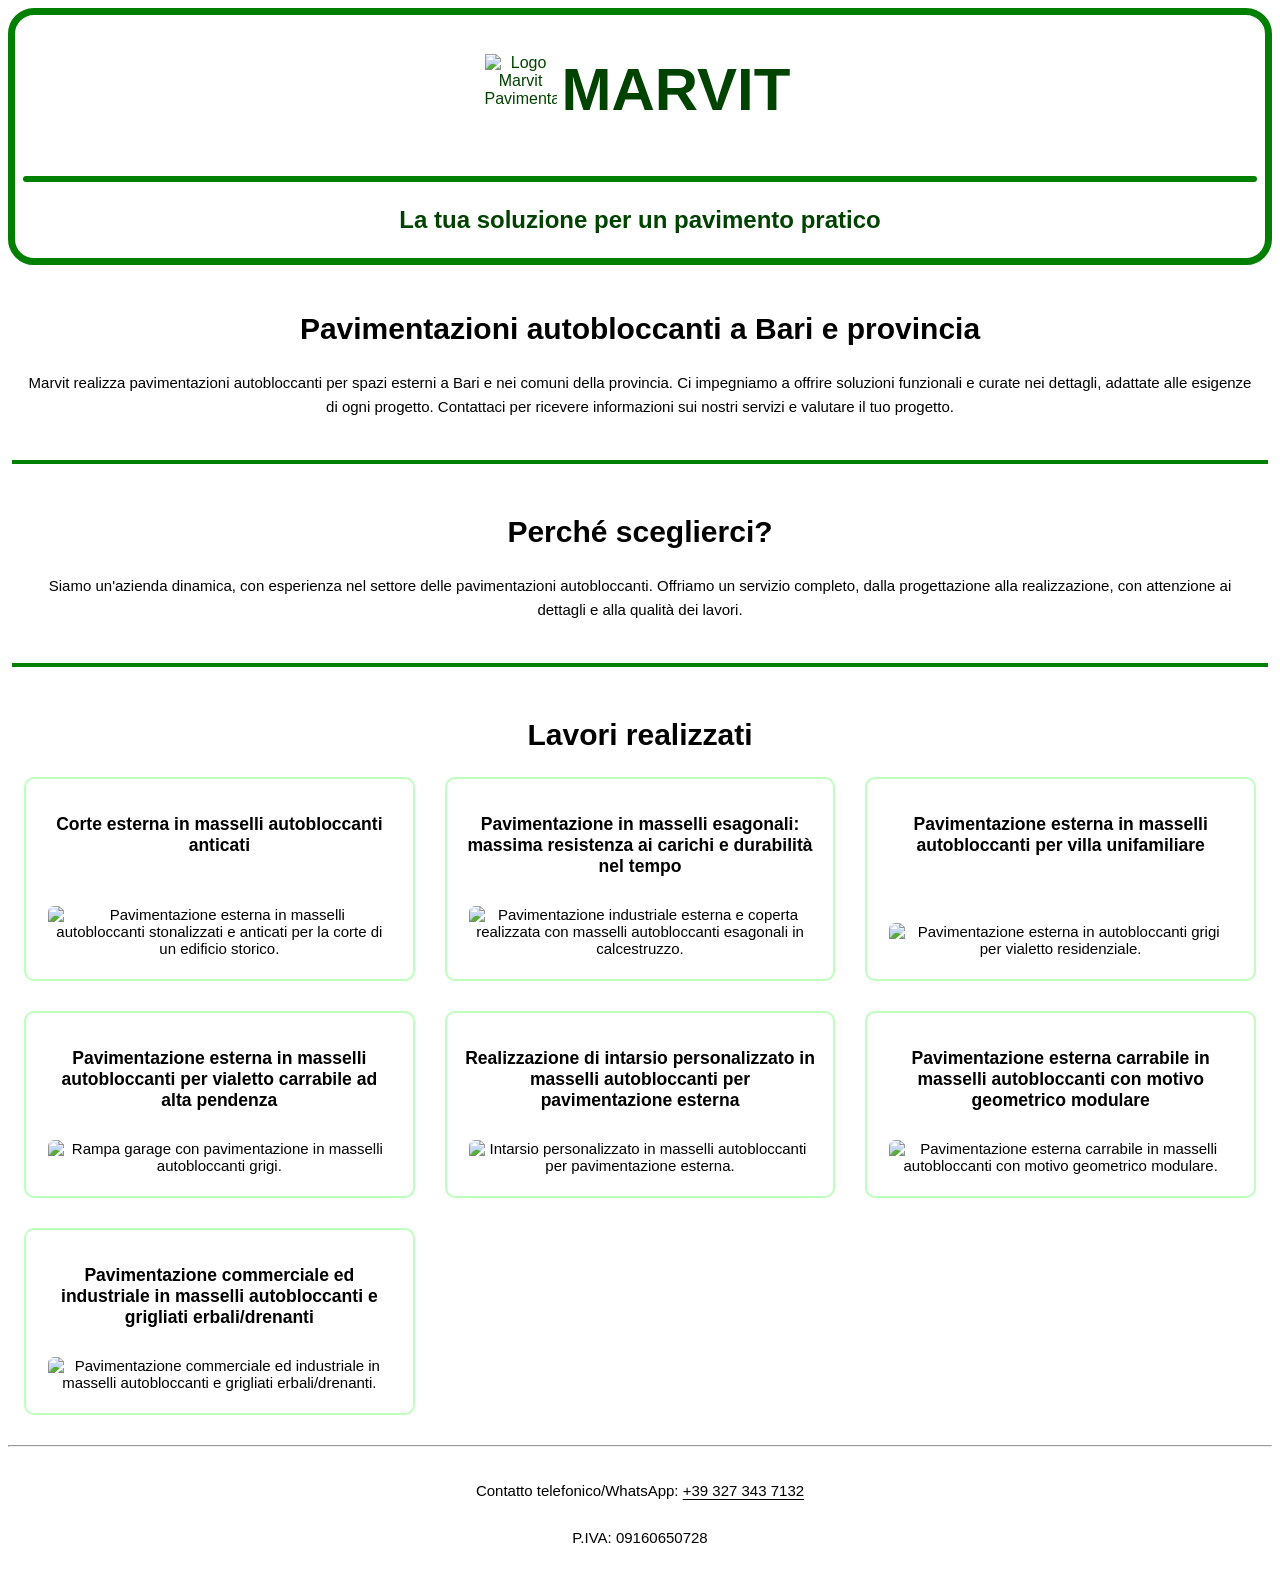
==== commit 403cb778: "Refactor layout and styles: streamline HTML structure, enhance CSS for improved responsiveness, and " ====
--- a/index.html
+++ b/index.html
@@ -64,8 +64,7 @@
             <hr />
             <section>
                 <h2>Lavori realizzati</h2>
-                <div id="works-container">
-                </div>
+                <div id="works-container"></div>
             </section>
         </main>
         <hr />
--- a/style.css
+++ b/style.css
@@ -171,7 +171,7 @@
     }
 
     header h1 {
-        font-size: 50px;
+        font-size: 55px;
     }
 
     header p {
@@ -198,18 +198,16 @@
     .job-container {
         padding: 12px;
     }
-   details {
+    details {
         height: 100%;
-
-    }
-    details summary{
+    }
+    details summary {
         height: 100%;
         display: flex;
         flex-direction: column;
         justify-content: space-between;
-
-    }
-   .job-container:has(details[open]) summary {
+    }
+    .job-container:has(details[open]) summary {
         height: auto;
     }
     .job-container:has(details[open]) {
@@ -231,16 +229,16 @@
 
 @media (min-width: 769px) {
     .logo {
-        width: 70px;
+        width: 72px;
     }
 
     header {
         border-width: 7px;
-        border-radius: 25px;
+        border-radius: 26px;
     }
 
     header h1 {
-        font-size: 70px;
+        font-size: 60px;
     }
 
     header p {
@@ -252,33 +250,28 @@
     }
 
     section {
-        padding: 20px;
+        padding: 22px 16px;
+    }
+
+    #works-container {
+        display: grid;
+        grid-template-columns: repeat(3, auto);
+        gap: 30px;
     }
 
     .job-container {
-        flex-direction: row;
-        justify-content: center;
-        align-items: center;
-        flex-wrap: wrap;
-        gap: 10px;
-        padding: 10px;
-    }
-
-    .job-container p {
-        flex-basis: 100%;
+        padding: 15px;
+    }
+
+    .job-container:has(details[open]) {
+        grid-column: span 3;
+    }
+    .job-container:has(details[open]) img {
+        width: 50%;
+        float: left;
     }
 
     .job-container img {
-        width: 150px;
-        max-width: calc(25% - 10px);
-        flex: 0 1 150px;
-    }
-
-    footer {
-        flex-direction: row;
-        justify-content: space-between;
-        align-items: center;
-        gap: 16px;
-        padding: 12px 10px;
-    }
-}
+        max-width: 600px;
+    }
+}
